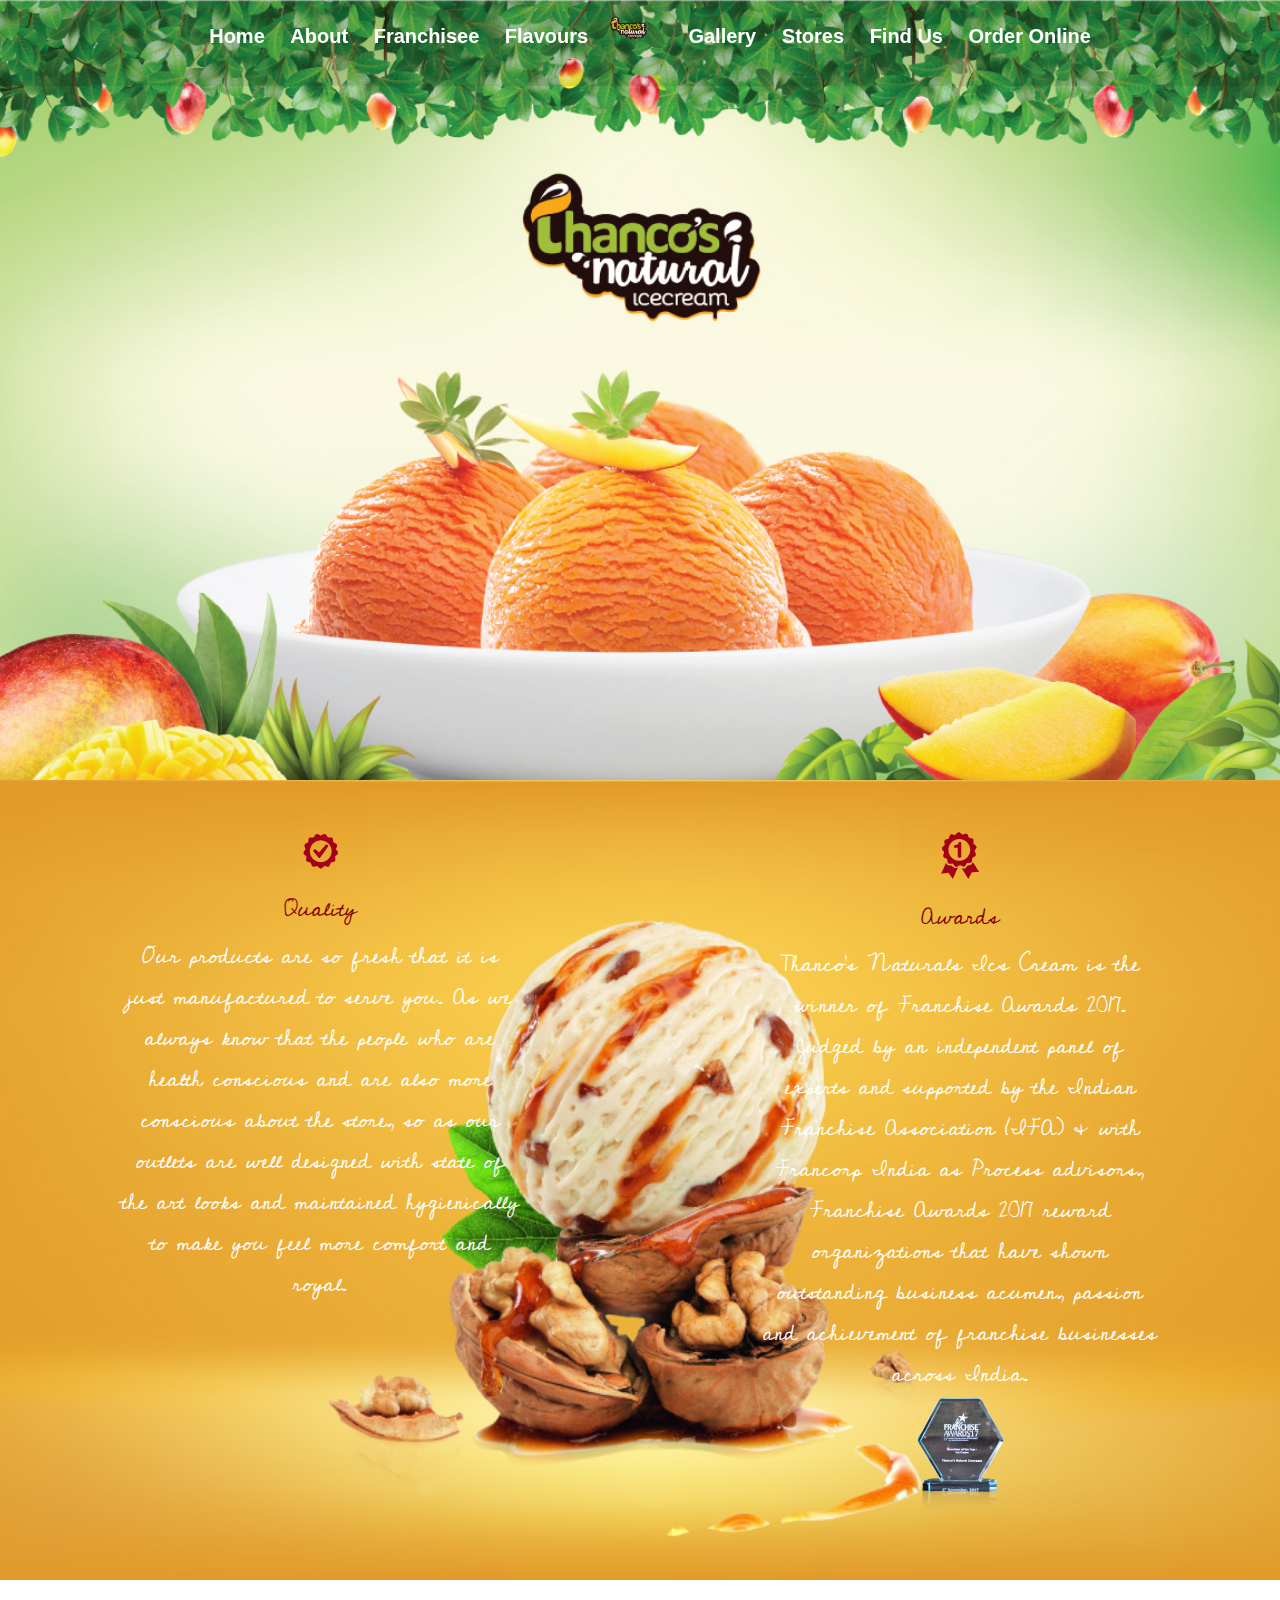
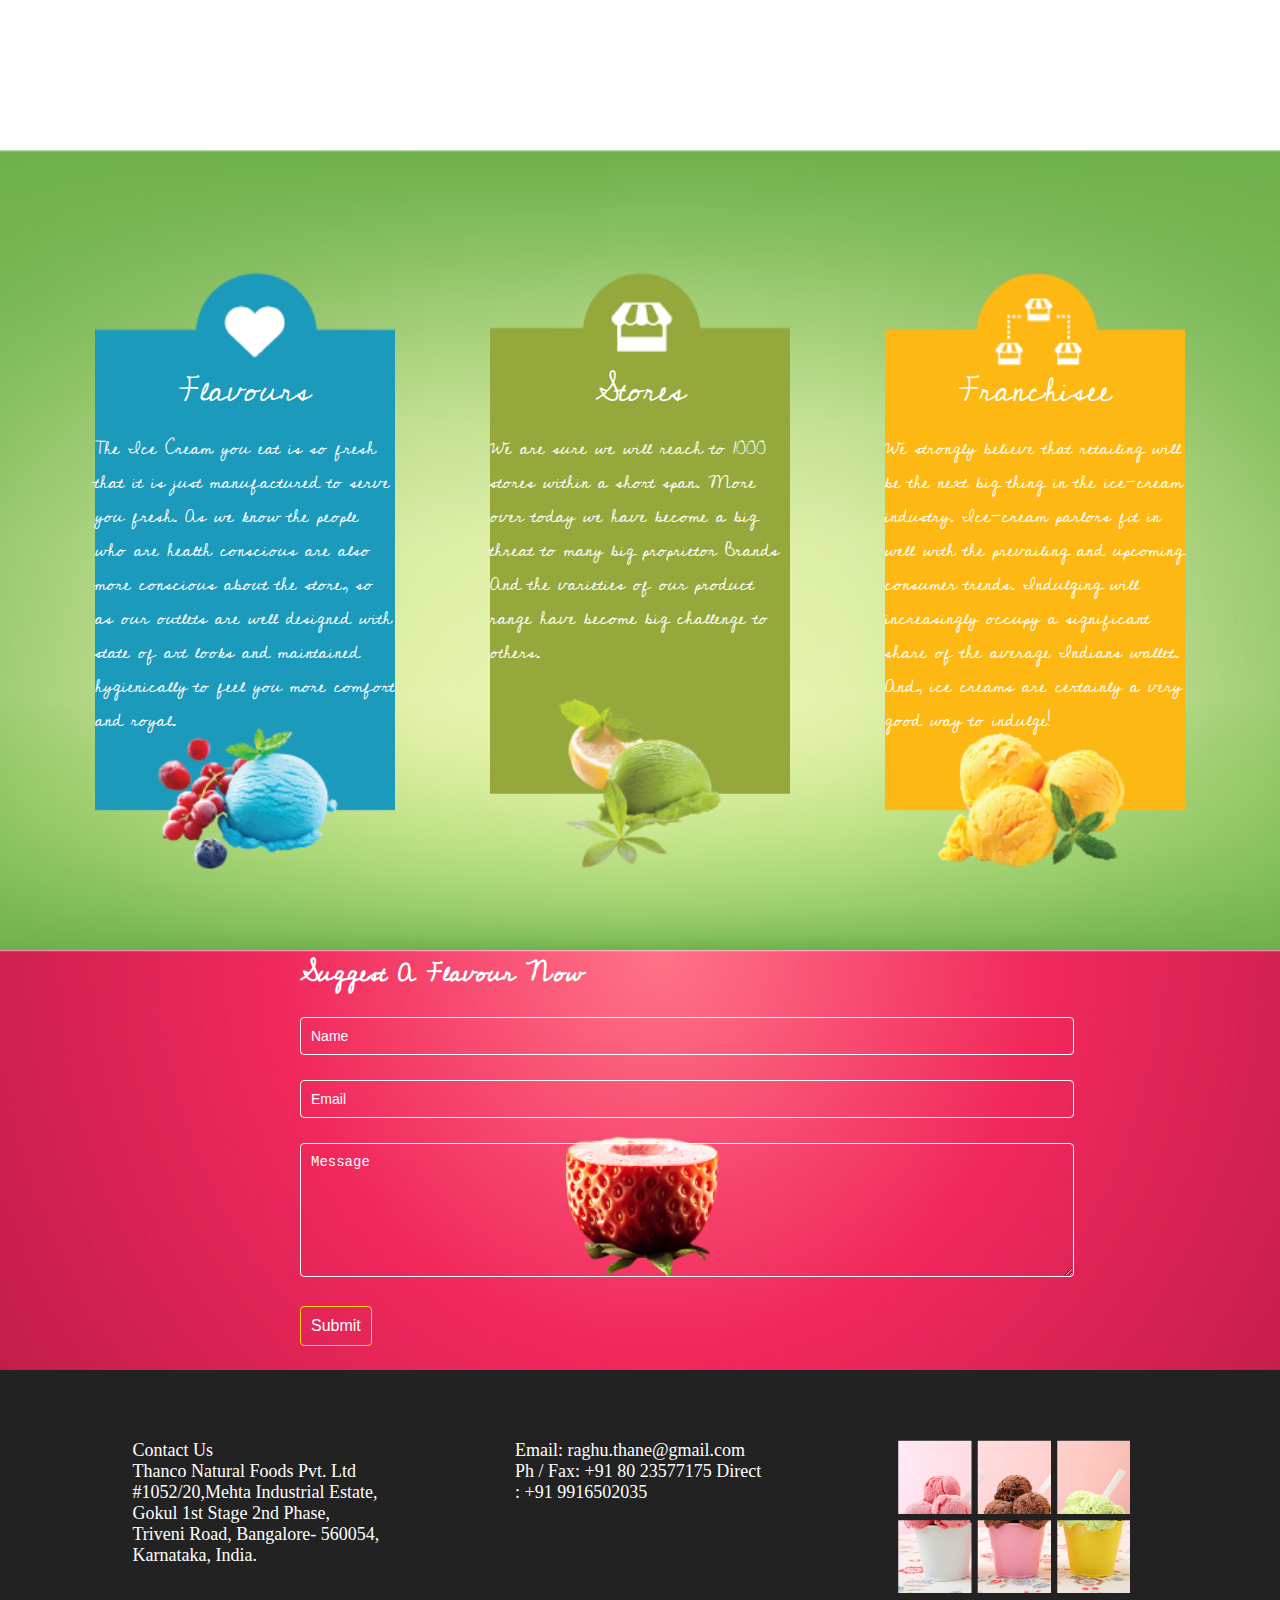
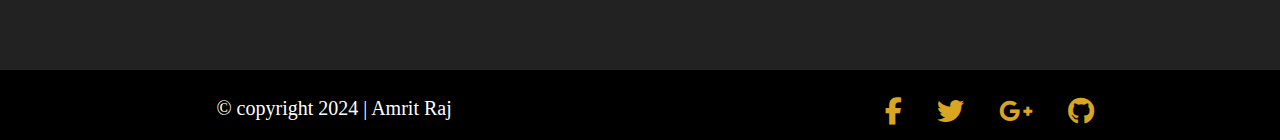
==== index.html @ 248a60b4 "link css file" ====
<!DOCTYPE html>
<html lang="en">
  <head>
    <meta charset="UTF-8" />
    <meta name="viewport" content="width=device-width, initial-scale=1.0" />
    <!-- 
    - primary meta tags
  -->
    <title>Thancos Natutal- Amazing & Delicious Ice-cream</title>
    <meta
      name="title"
      content="Thancos Natural - Amazing & Delicious Ice-cream"
    />
    <meta
      name="description"
      content="This is a Ice-cream Flavour website  made by Amrit Raj"
    />
    <!-- 
    - favicon
  -->
    <link
      rel="shortcut icon"
      href="../src/images/262-2624540_thancos-natural-ice-cream-parlour-thancos-natural-ice.png"
      type="image/svg+xml"
    />

    <!-- 
    - google font link
  -->
    <link
      rel="stylesheet"
      href="https://cdnjs.cloudflare.com/ajax/libs/font-awesome/6.5.2/css/all.min.css"
    />
    <link rel="preconnect" href="https://fonts.googleapis.com">
<link rel="preconnect" href="https://fonts.gstatic.com" crossorigin>
<link href="https://fonts.googleapis.com/css2?family=Cedarville+Cursive&display=swap" rel="stylesheet">

<!-- 
    -font Awesome link
  -->
  <link rel="stylesheet" href="https://cdnjs.cloudflare.com/ajax/libs/font-awesome/6.6.0/css/all.min.css" />

    <!-- 
    - custom css link
  -->
    <link rel="stylesheet" href="./public/style.css" />
  </head>

  <body>
    <!-- 
    -#HEADER
    -->
    <header>
      <nav class="top">
        <a href="#home">Home</a>
        <a href="#about">About</a>
        <a href="#franchisee">Franchisee</a>
        <a href="#flavours">Flavours</a>
        <img
          src="../assets/images/262-2624540_thancos-natural-ice-cream-parlour-thancos-natural-ice.png"
          height="30px"
          alt=""
        />
        <a href="#gallery">Gallery</a>
        <a href="#stores">Stores</a>
        <a href="#findUs">Find Us</a>
        <a href="#orderOnline">Order Online</a>
      </nav>
    </header>

    <!-- 
    #hero- Section
    -->

    <section>
      <div class="hero">
        <div class="quality">
          <div>
            <img src="../assets/images/quality-png.png" alt="" />
            <p>Quality</p>
          </div>
          <div>
            Our products are so fresh that it is just manufactured to serve you.
            As we always know that the people who are health conscious and are
            also more conscious about the store, so as our outlets are well
            designed with state of the art looks and maintained hygienically to
            make you feel more comfort and royal.
          </div>
        </div>
        <div class="award">
          <div>
            <img src="../assets/images/awards-png.png" alt="" />
            <p>Awards</p>
          </div>
          <div>
            Thanco’s Naturals Ics Cream is the winner of Franchise Awards 2017.
            Judged by an independent panel of experts and supported by the
            Indian Franchise Association (IFA) & with Francorp India as Process
            advisors, Franchise Awards 2017 reward organizations that have shown
            outstanding business acumen, passion and achievement of franchise
            businesses across India.
          </div>

          <div>
            <img src="../assets/images/Award.png" alt="" />
          </div>
        </div>
      </div>
    </section>

    <!-- 
    About
  -->
    <div class="section-ahed">
      <div class="section-ahed1">
        <div class="para">
          <p id="paragraph">Flavours</p>
          The Ice Cream you eat is so fresh that it is just manufactured to
          serve you fresh. As we know the people who are health conscious are
          also more conscious about the store, so as our outlets are well
          designed with state of art looks and maintained hygienically to feel
          you more comfort and royal.
        </div>
      </div>
      <div class="section-ahed2">
        <div class="para">
          <p id="paragraph">Stores</p>
          We are sure we will reach to 1000 stores within a short span. More
          over today we have become a big threat to many big proprietor Brands
          And the varieties of our product range have become big challenge to
          others.
        </div>
      </div>
      <div class="section-ahed3">
        <div class="para">
          <p id="paragraph">Franchisee</p>
          We strongly believe that retailing will be the next big thing in the
          ice-cream industry. Ice-cream parlors fit in well with the prevailing
          and upcoming consumer trends. Indulging will increasingly occupy a
          significant share of the average Indians wallet. And, ice creams are
          certainly a very good way to indulge!
        </div>
      </div>
    </div>
    <!-- 
    Suggest A Flavour Now
    -->
    <div class="forms">
      <div class="formBody">
        <h2>Suggest A Flavour Now</h2>
        <form action="">
          <input type="text" name="name" placeholder="Name" />
          <input type="email" name="email" placeholder="Email" />
          <textarea rows="7">Message</textarea>
        </form>
        <button>Submit</button>
      </div>
    </div>

    <!-- 
    Footer Section
    -->
    <footer>
      <div class="contact-section">
        <div class="div1">
          <div>Contact Us</div> 
          Thanco Natural Foods Pvt. Ltd #1052/20,Mehta Industrial
          Estate, Gokul 1st Stage 2nd Phase, Triveni Road, Bangalore- 560054,
          Karnataka, India.
        </div>
        <div class="div1">
          Email: raghu.thane@gmail.com Ph / Fax: +91 80 23577175 Direct : +91
          9916502035
        </div>
        <div class="div1">
          <img src="../assets/images/Thancos-Web-footer-png.png" alt="" />
        </div>
      </div>
      <div class="sub-footer">
        <div class="links">
          &copy; copyright 2024 |  Amrit Raj 
        </div>
        <div class="links">
        <span><a href=""><i class="fa-brands fa-facebook-f"></i></a></span>
         <span> <a href=""><i class="fa-brands fa-twitter"></i></a></span>
          <span><a href=""><i class="fa-brands fa-google-plus-g"></i></a></span>
          <span><a href=""><i class="fa-brands fa-github"></i></a></span>
        </div>
      </div>
    </footer>
  </body>
</html>
---- public/style.css ----
/*-----------------------------------*\
  #index.css
\*-----------------------------------*/

/**
 * copyright 2024 theamritraj
 */

 .cedarville-cursive-regular {
  font-family: "Cedarville Cursive", cursive;
  font-weight: 400;
  font-style: normal;
 }

 *{
    
    padding: 0;
    margin: 0;
    /* background-image: url(../assets/images/Banner.jpg); */

 }
 header{
  height: 780px;
  width: 100%;
  background-image: url('../assets/images/Banner.jpg');
  background-repeat: no-repeat;
  background-size: cover;
  background-position: center;
  
}
nav{
  position: sticky;
  top: 0px;
}

 a{
  text-decoration: none;
  color: white;
  margin-left: 20px;

 }
 a:hover{
  color: #E06464;
 }

.top{
  font-family:arial,san sans-serif;
  font-size: 20px;
  height: 60px;
  text-align: center;
  padding: 13px;
  font-weight: bold;
  position: sticky;
  top: 0;
  z-index: 1000;
  background: #00000017;
  color: #666666;

    
}

/* #hero */
.hero{
  height: 800px;
  width: 100%;
  background-color: black;
  background-image: url(../assets/images/Thancos-Web-bg.jpg);
  background-repeat: no-repeat;
  background-size: cover;
  background-position: center;
  display: flex;
  justify-content:space-around;
}
.quality, .award{
  font-family: "Cedarville Cursive", cursive;
  font-style: normal;
  font-size: 22px;
  color: white;
  width: 400px;
  text-align: center;
  margin-top: 50px;
}
p{
  font-size: 23px;
  font-style: cursive;
  font-family: sans-serif cursive;
  font-style: normal;
  color: maroon;
  margin-bottom: 5px;
}


/* 
  section-Ahed
*/

.section-ahed{
  background-image: url(../assets/images/Thancos-Web-Flav-bg.jpg);
  color: white;
  height: 800px;
  width: 100%;
  margin-top: 170px;
  background-repeat: no-repeat;
  background-size: cover;
  background-position: center;
  display: flex;
  justify-content: space-evenly;
}
.section-ahed1, .section-ahed2, .section-ahed3{
  background-image: url(../assets/images/Flavours.png);
  background-repeat: no-repeat;
  background-size: cover;
  background-position: center;
  height: 600px;
  width: 300px;
  margin-top: 120px;
}
.section-ahed2{
  background-image: url(../assets/images/Stores.png);
}
.section-ahed3{
  background-image: url(../assets/images/Franchise.png);
}
.para{
  margin-top: 90px;
  font-family: "Cedarville Cursive", cursive;
  font-size: 18px; 
}

#paragraph{
  color: white;
  text-align: center;
  margin-bottom: 10px;
  font-size: 33px;
}

/* 
  Suggest A Flavour Now
*/

.forms{
  height: 420px;
  background-image: url(../assets/images/Thancos-Web-1.jpg);
  background-repeat: no-repeat;
  background-size: cover;
  background-position: center;
}
.formBody{
  margin-left: 300px;
  margin-right: 120px
}

.forms h2 {
  margin-bottom: 20px;
  font-family: "Cedarville Cursive", cursive;
  font-size: 25px;
  color: white;
  
}

.forms label {
  display: block;
  margin-bottom: 5px;
  font-weight: bold;
  color: white;
}

.forms input,
.forms textarea {
  width: calc(90%);
  padding: 10px;
  margin-bottom: 25px;
  border: 1px solid white;
  color: white;
  border-radius: 4px;
  box-sizing: border-box;
  font-size: 14px;
  background-color: inherit;
}

.forms input::placeholder,
.forms textarea::placeholder {
  color: white;
}

button {
  padding: 10px;
  background-color:inherit;
  border: 1px solid gold;
  border-radius: 4px;
  color: white;
  font-size: 16px;
  cursor: pointer;
}

.forms button:hover {
  background-color: inherit;
  cursor: pointer;
  
}

/* 
  footer-Section
*/
.contact-section{
  display: flex;
  justify-content: space-evenly;
  height: 300px;
  color: white;
  background: #222222;
  

}
.div1, .div2, .div3{
  height: 230px;
  width: 250px;
  margin-top: 70px;
  font-family: cursive;
  font-size: 18px;
}
.sub-footer{
  height: 70px;
  background-color: black;
  color: white;
  display: flex;
  justify-content: space-around;
}
.links{
  margin-top: 27px;
  font-size: 20px;
  margin-left: 30px;
}
.links a{
  margin-top: 25px;
  font-size: 27px;
  margin-left: 30px;
  color: goldenrod;
  cursor: pointer;
}
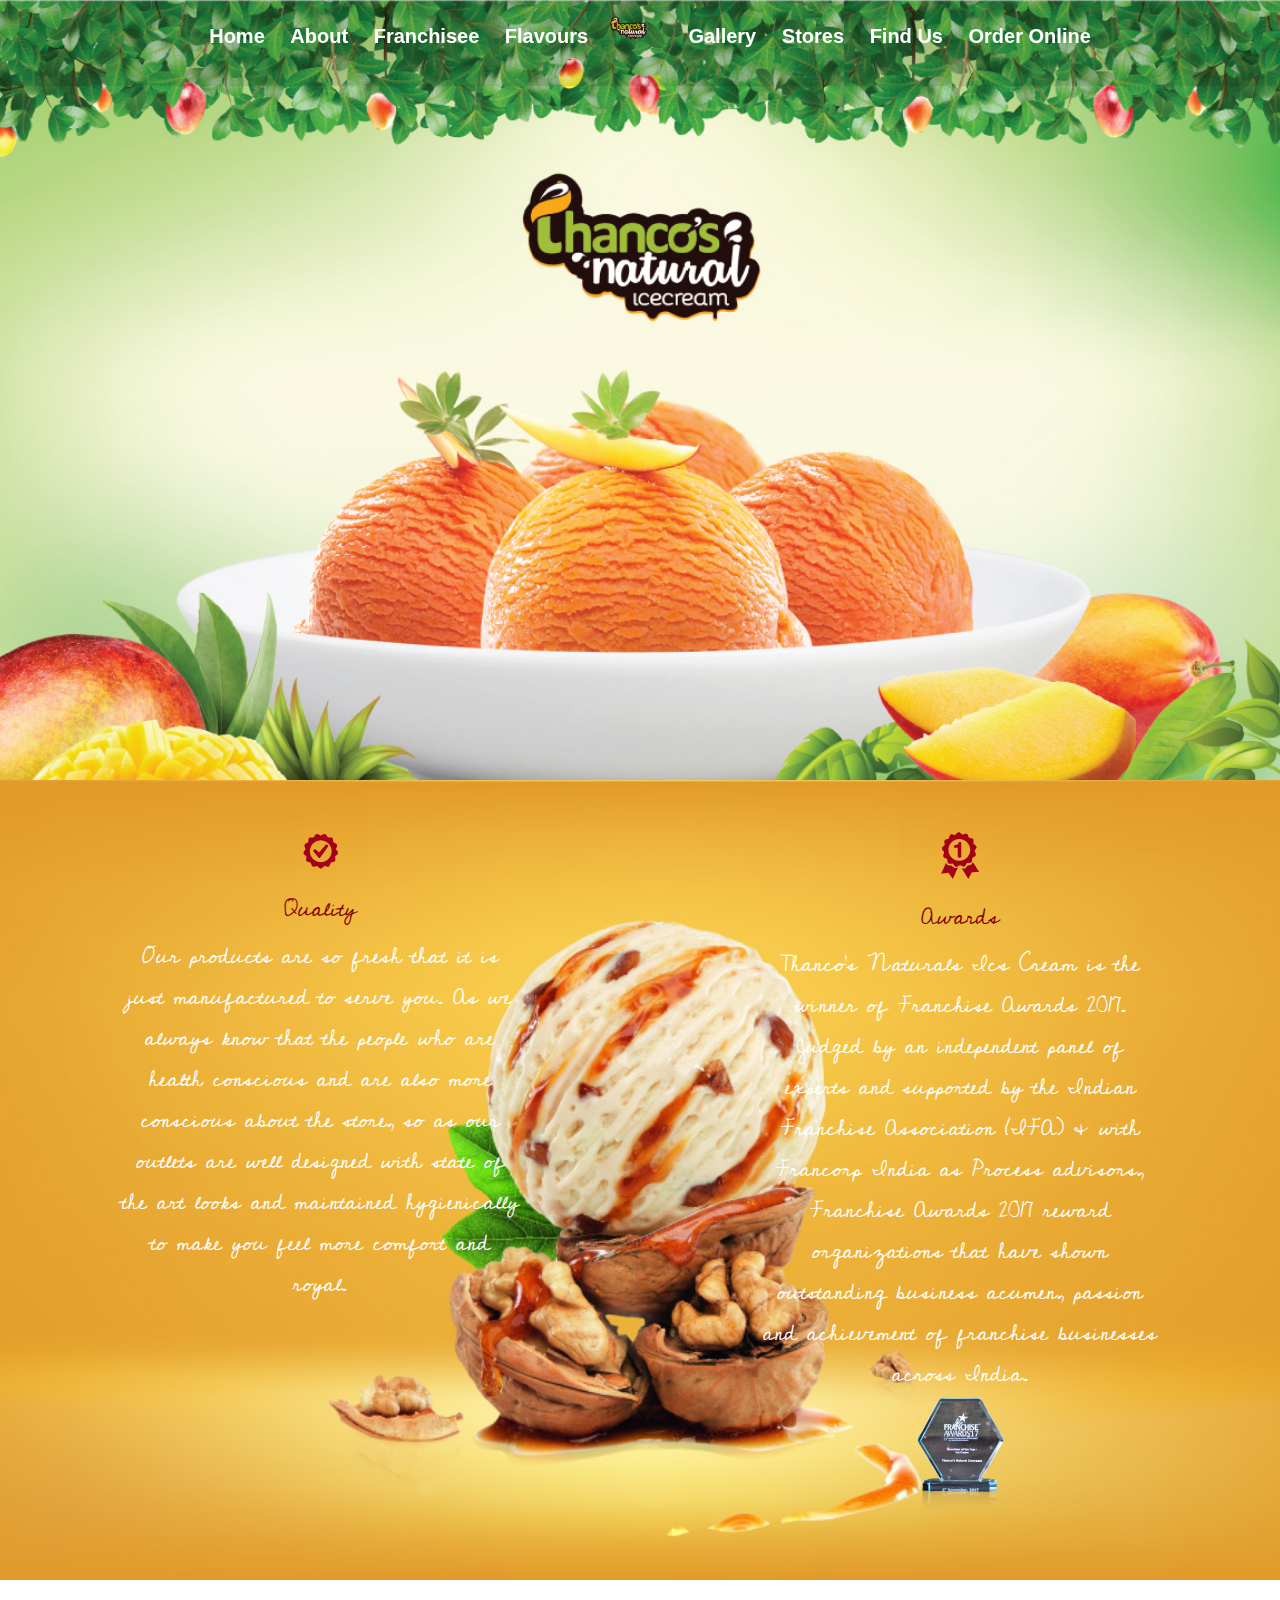
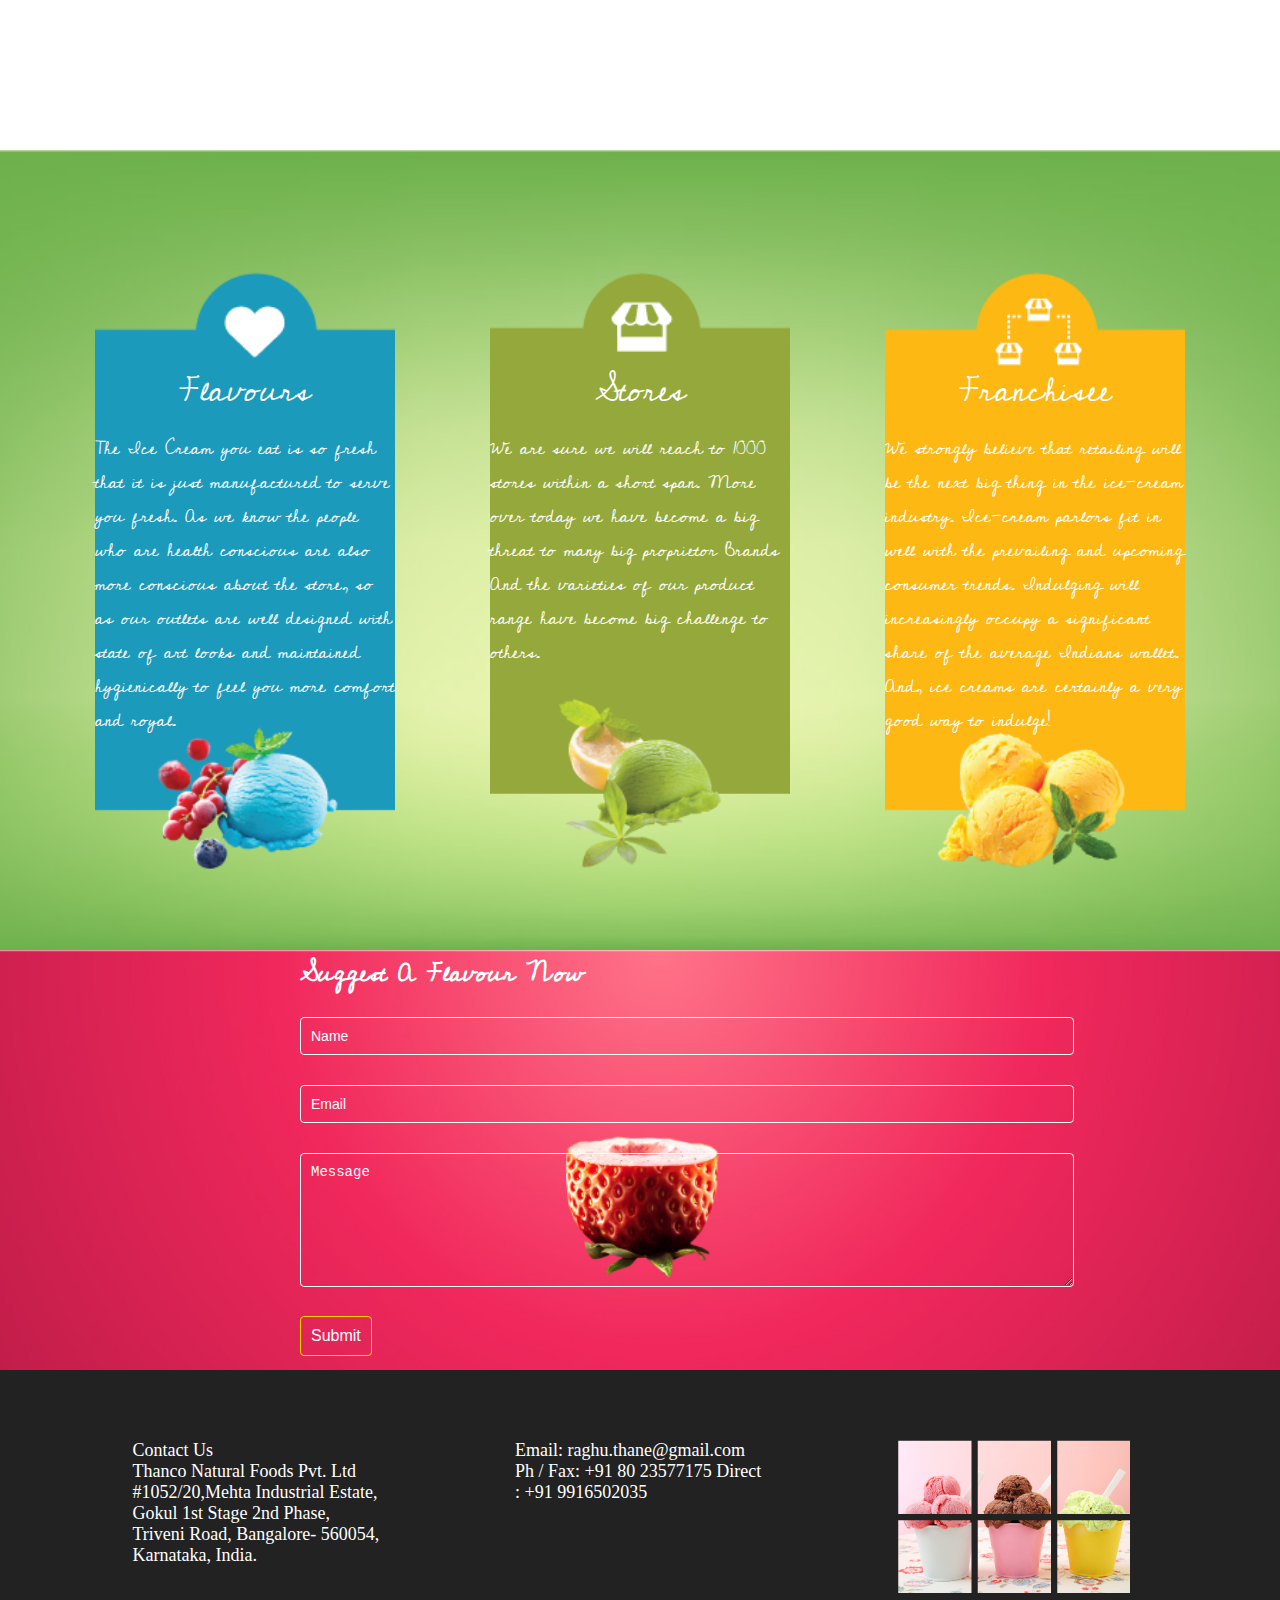
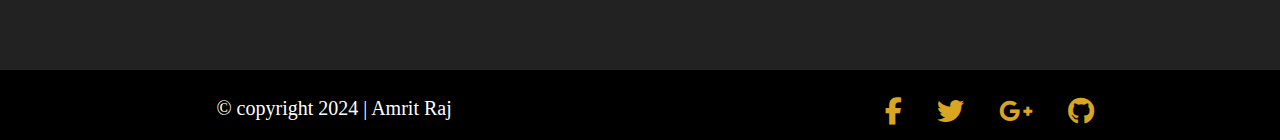
==== commit a6c4e320: "Update index.html" ====
--- a/index.html
+++ b/index.html
@@ -149,11 +149,15 @@
       <div class="formBody">
         <h2>Suggest A Flavour Now</h2>
         <form action="">
+          <label for="name"></label>
           <input type="text" name="name" placeholder="Name" />
+          <label for="email"></label>
           <input type="email" name="email" placeholder="Email" />
-          <textarea rows="7">Message</textarea>
+          <label for="textarea"></label>
+          <textarea rows="7" name="textarea">Message</textarea>
+          <div><button>Submit</button></div>
         </form>
-        <button>Submit</button>
+        
       </div>
     </div>
 
@@ -173,7 +177,7 @@
           9916502035
         </div>
         <div class="div1">
-          <img src="../assets/images/Thancos-Web-footer-png.png" alt="" />
+          <img src="./assets/images/Thancos-Web-footer-png.png" alt="" />
         </div>
       </div>
       <div class="sub-footer">
@@ -184,7 +188,7 @@
         <span><a href=""><i class="fa-brands fa-facebook-f"></i></a></span>
          <span> <a href=""><i class="fa-brands fa-twitter"></i></a></span>
           <span><a href=""><i class="fa-brands fa-google-plus-g"></i></a></span>
-          <span><a href=""><i class="fa-brands fa-github"></i></a></span>
+          <span><a href="https://github.com/theamritraj"><i class="fa-brands fa-github"></i></a></span>
         </div>
       </div>
     </footer>
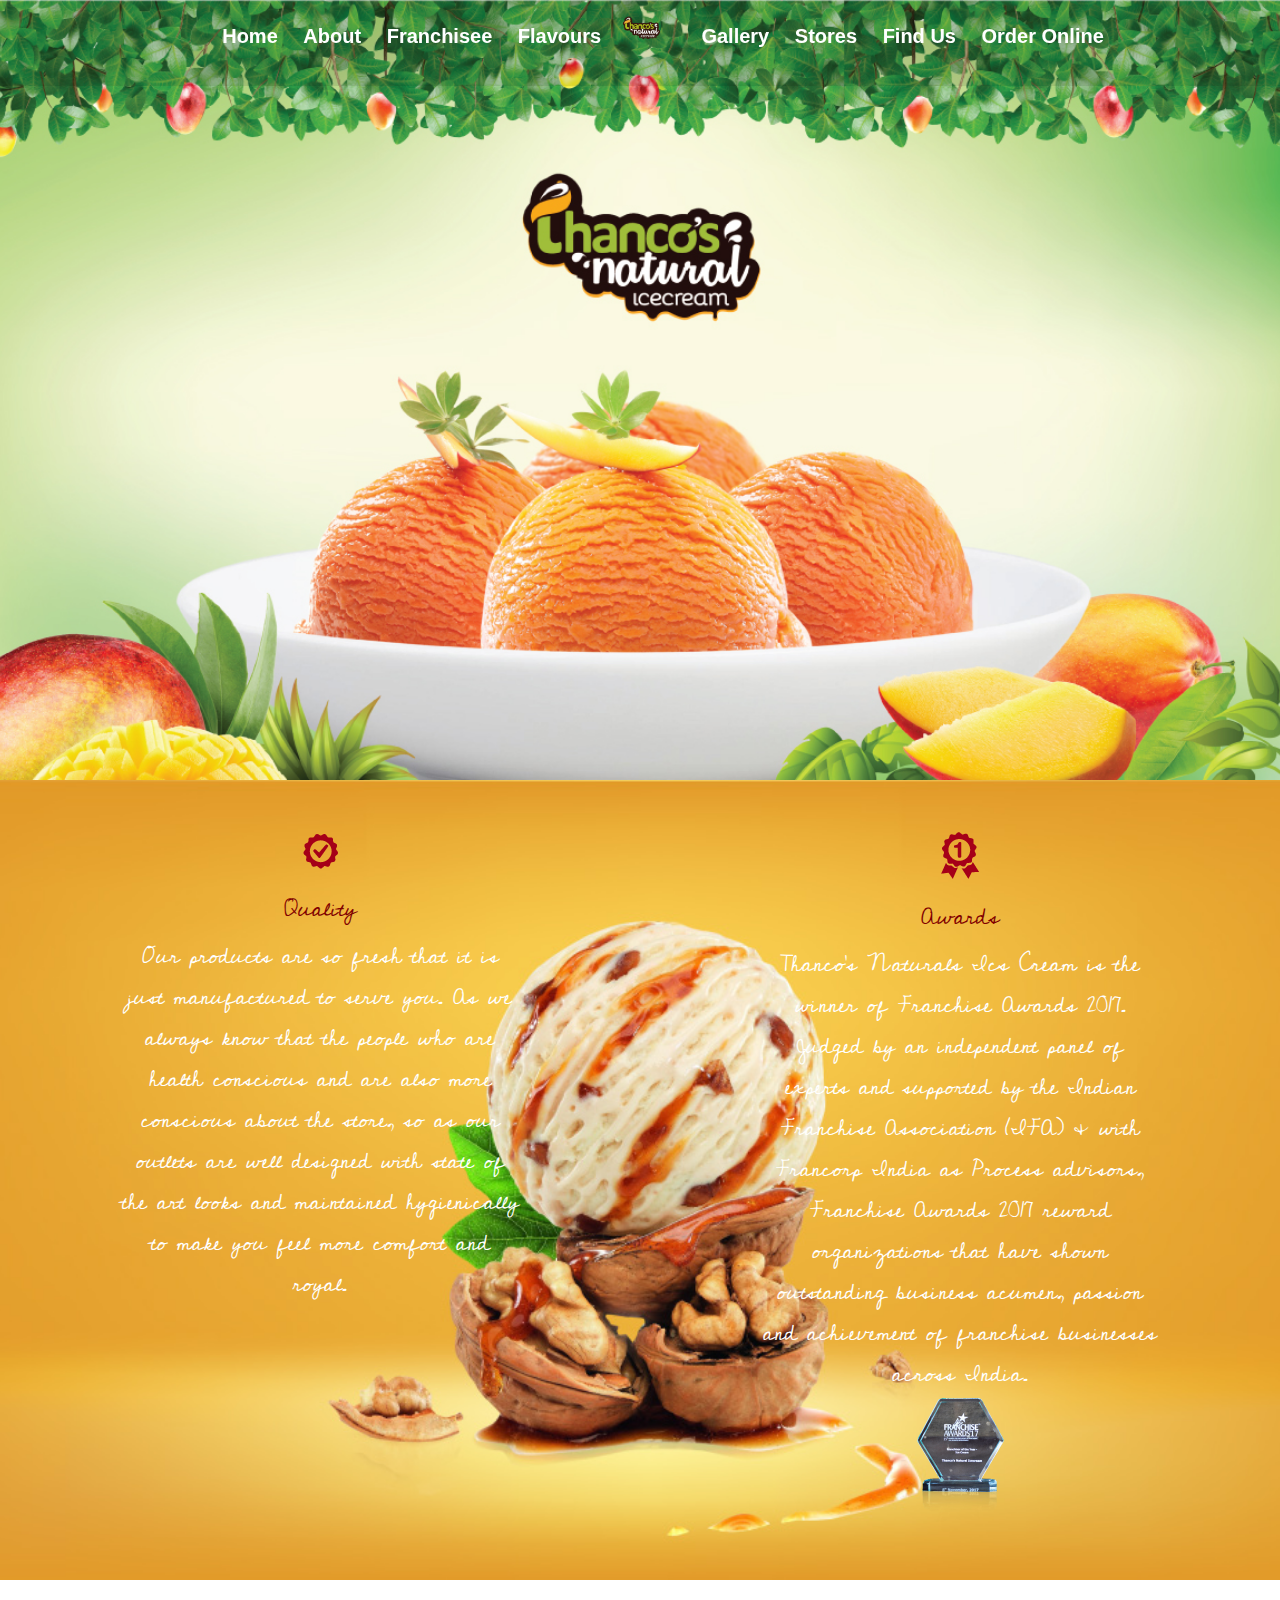
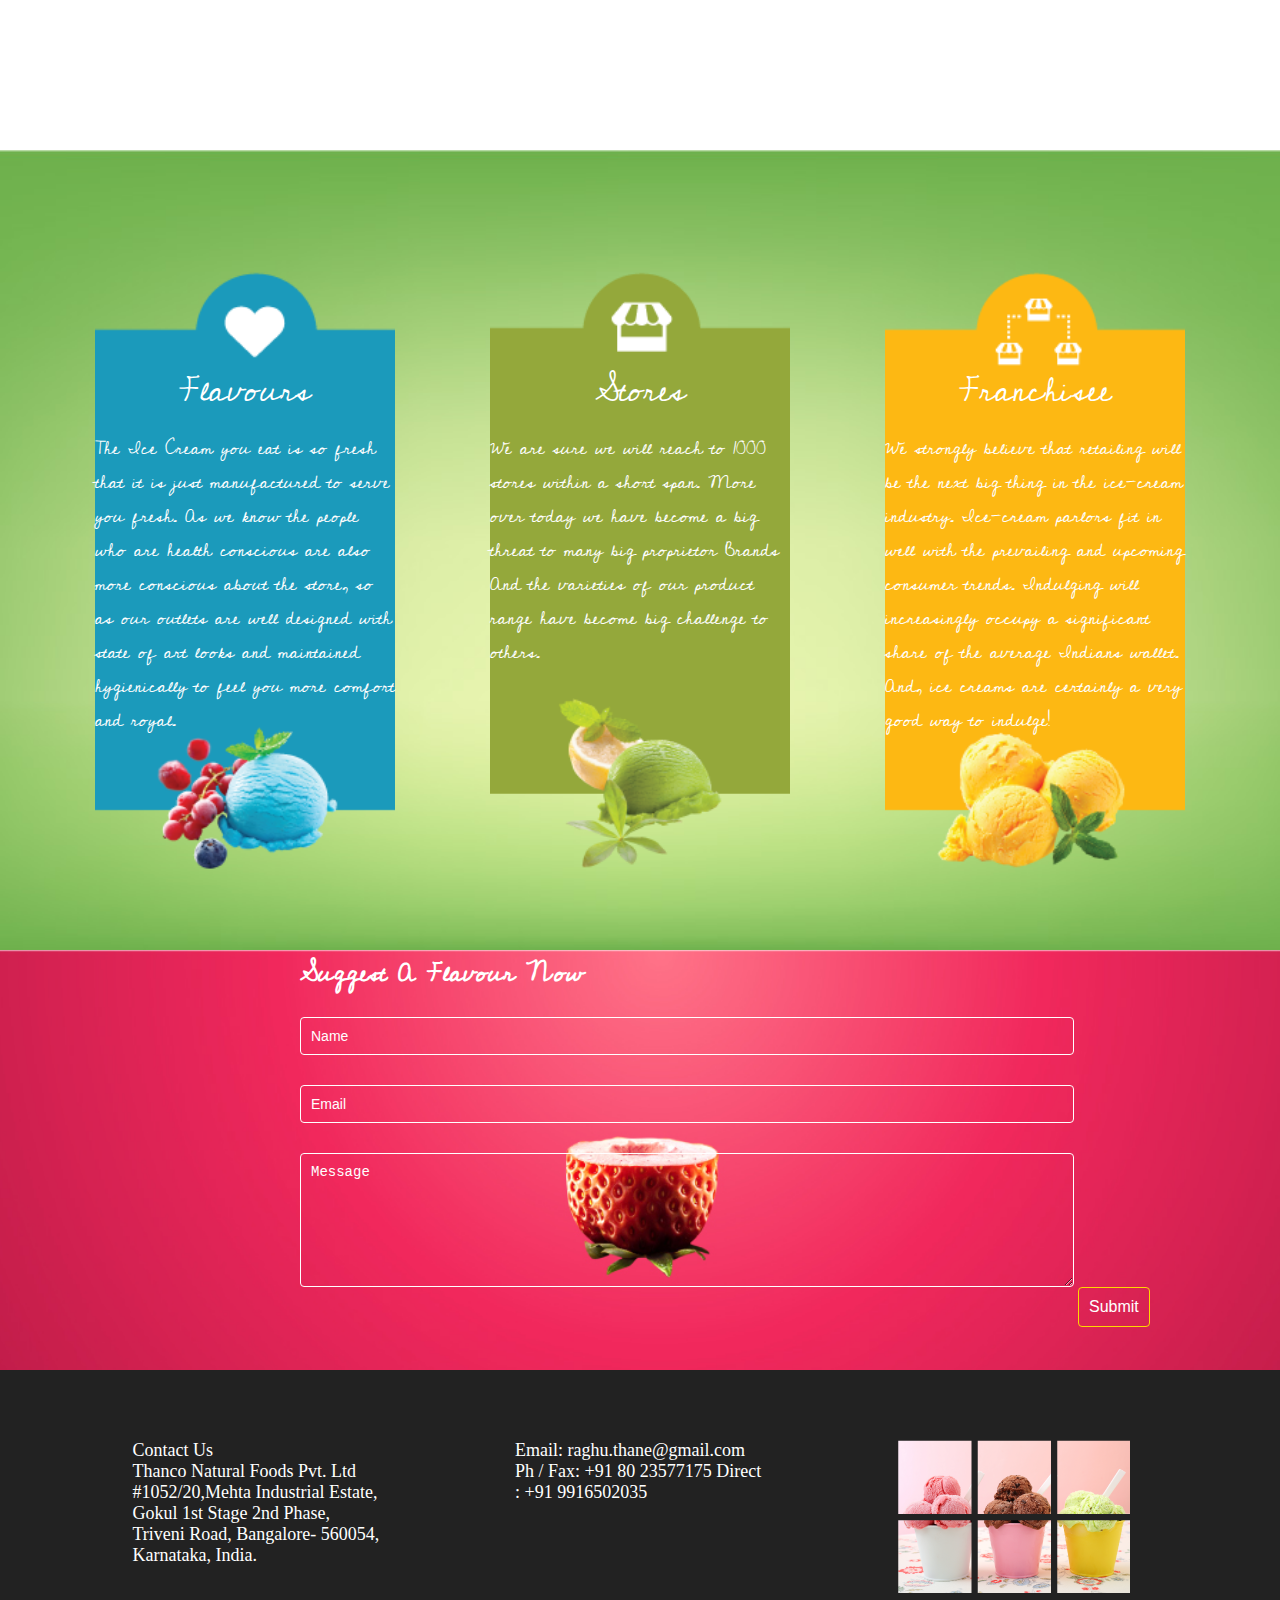
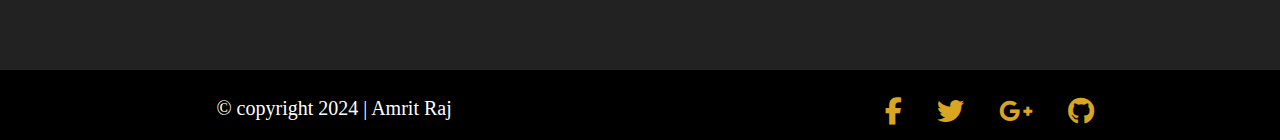
==== commit f2f37f09: "position button" ====
--- a/index.html
+++ b/index.html
@@ -52,18 +52,18 @@
     -->
     <header>
       <nav class="top">
-        <a href="#home">Home</a>
-        <a href="#about">About</a>
-        <a href="#franchisee">Franchisee</a>
-        <a href="#flavours">Flavours</a>
+        <a href="index.html">Home</a>
+        <a href="about.html">About</a>
+        <a href="franchisee.html">Franchisee</a>
+        <a href="flavours.html">Flavours</a>
         <img
           src="../assets/images/262-2624540_thancos-natural-ice-cream-parlour-thancos-natural-ice.png"
           height="30px"
           alt=""
         />
-        <a href="#gallery">Gallery</a>
-        <a href="#stores">Stores</a>
-        <a href="#findUs">Find Us</a>
+        <a href="gallery.html">Gallery</a>
+        <a href="stores.html">Stores</a>
+        <a href="findUs.html">Find Us</a>
         <a href="#orderOnline">Order Online</a>
       </nav>
     </header>
@@ -155,7 +155,7 @@
           <input type="email" name="email" placeholder="Email" />
           <label for="textarea"></label>
           <textarea rows="7" name="textarea">Message</textarea>
-          <div><button>Submit</button></div>
+          <button>Submit</button>
         </form>
         
       </div>
--- a/public/style.css
+++ b/public/style.css
@@ -1,5 +1,5 @@
 /*-----------------------------------*\
-  #index.css
+  #style.css
 \*-----------------------------------*/
 
 /**
@@ -29,17 +29,22 @@
   
 }
 nav{
-  position: sticky;
+  position: fixed;
   top: 0px;
-}
-
- a{
+  width: 100vw;
+}
+
+ .top a{
   text-decoration: none;
   color: white;
   margin-left: 20px;
 
  }
- a:hover{
+ .top a.active {
+  color: #ff6347; /* Color for the active link */
+  
+}
+.top a:hover{
   color: #E06464;
  }
 
@@ -50,13 +55,8 @@
   text-align: center;
   padding: 13px;
   font-weight: bold;
-  position: sticky;
-  top: 0;
-  z-index: 1000;
   background: #00000017;
   color: #666666;
-
-    
 }
 
 /* #hero */
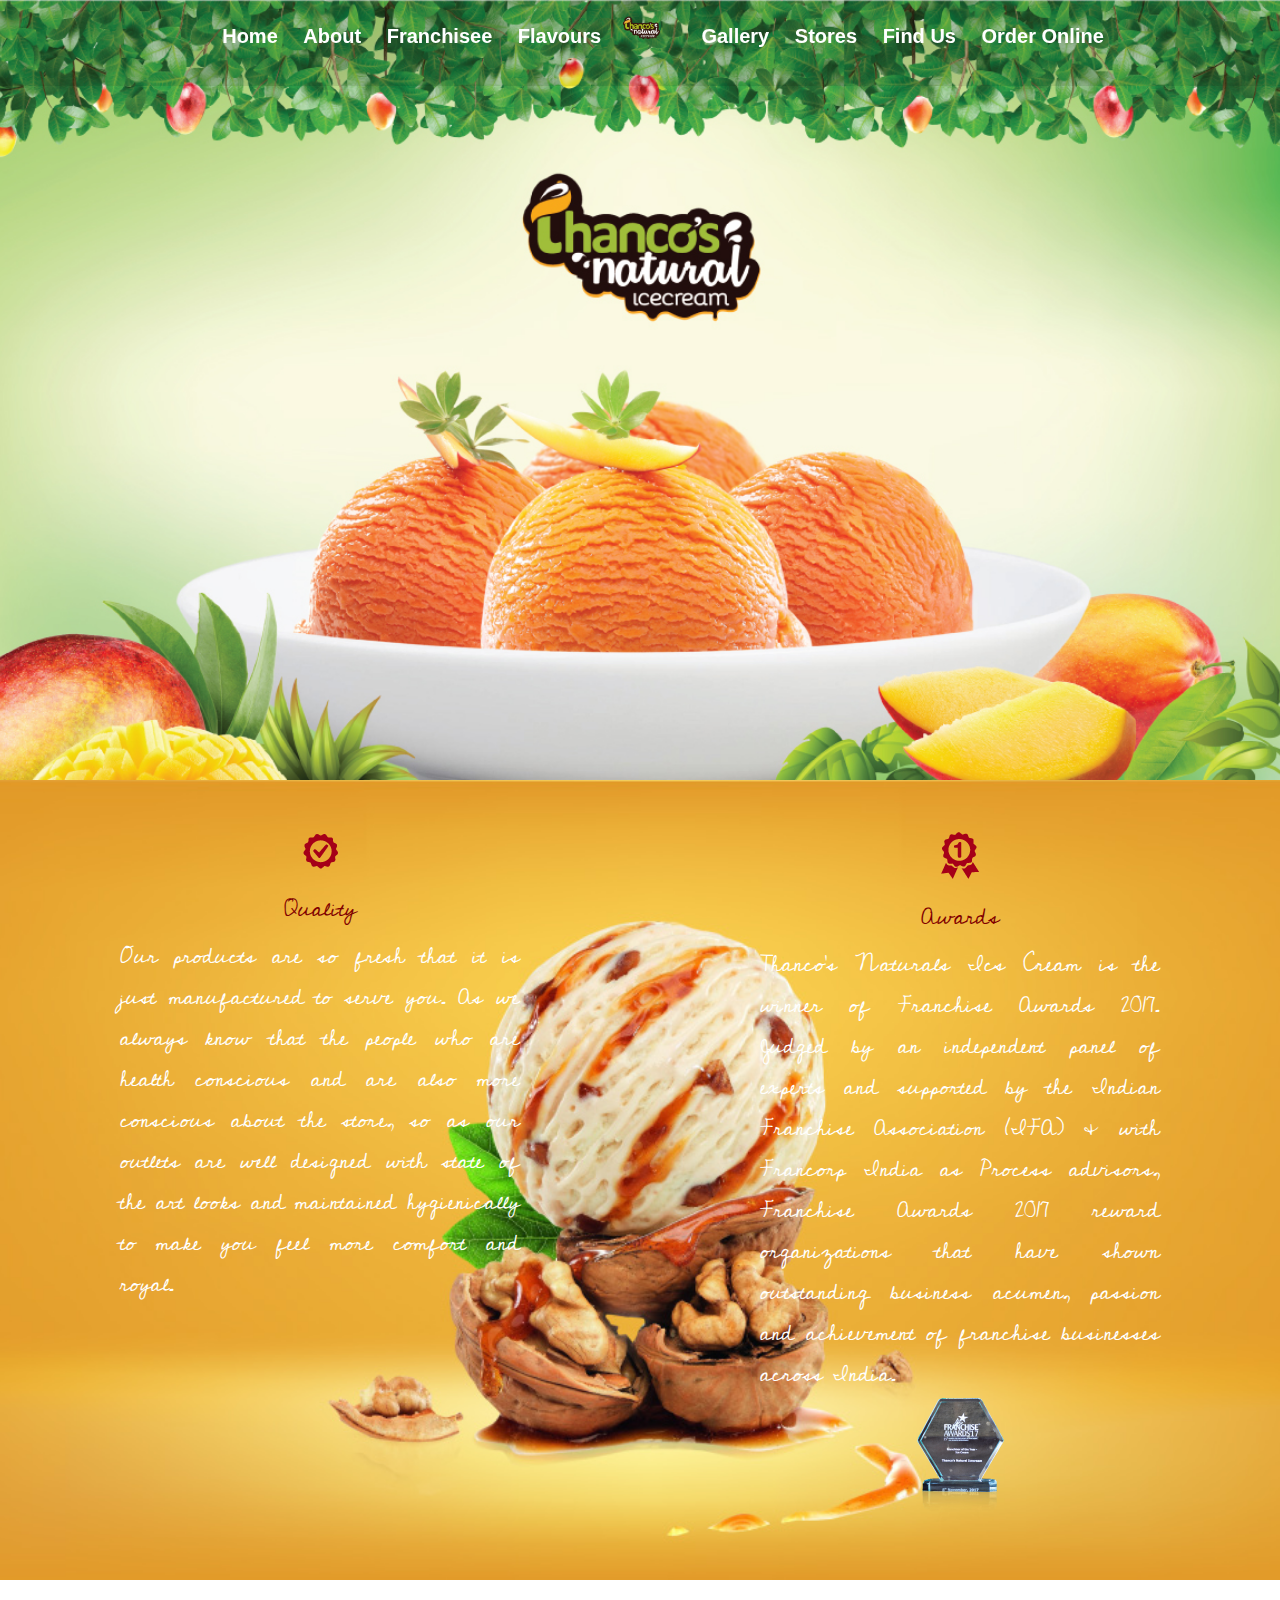
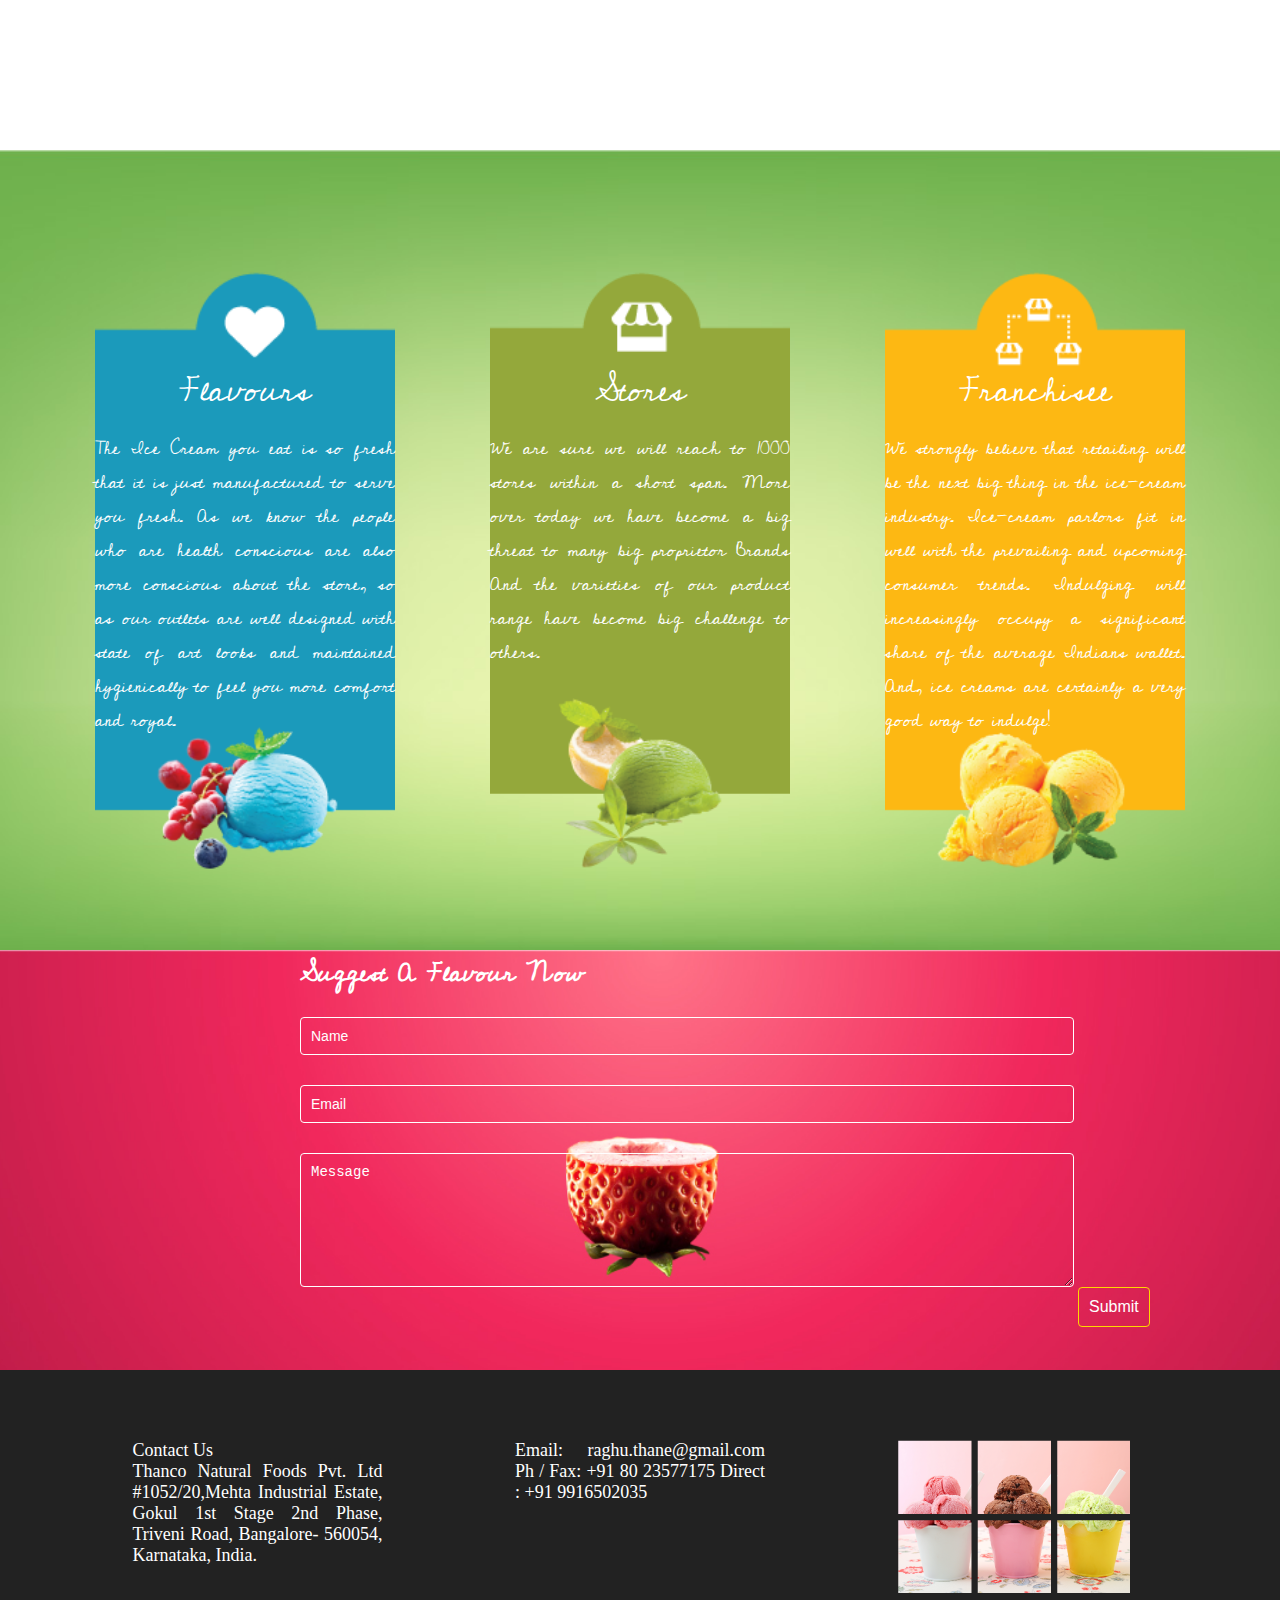
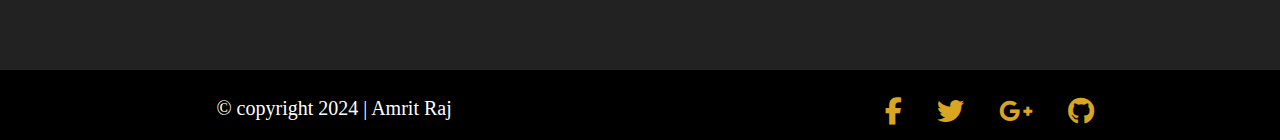
==== commit adef8fda: "update" ====
--- a/index.html
+++ b/index.html
@@ -79,7 +79,7 @@
             <img src="../assets/images/quality-png.png" alt="" />
             <p>Quality</p>
           </div>
-          <div>
+          <div id="text-align">
             Our products are so fresh that it is just manufactured to serve you.
             As we always know that the people who are health conscious and are
             also more conscious about the store, so as our outlets are well
@@ -92,7 +92,7 @@
             <img src="../assets/images/awards-png.png" alt="" />
             <p>Awards</p>
           </div>
-          <div>
+          <div id="text-align">
             Thanco’s Naturals Ics Cream is the winner of Franchise Awards 2017.
             Judged by an independent panel of experts and supported by the
             Indian Franchise Association (IFA) & with Francorp India as Process
--- a/public/style.css
+++ b/public/style.css
@@ -79,6 +79,10 @@
   width: 400px;
   text-align: center;
   margin-top: 50px;
+  /* text-align: justify; */
+}
+#text-align{
+  text-align: justify;
 }
 p{
   font-size: 23px;
@@ -125,6 +129,7 @@
   margin-top: 90px;
   font-family: "Cedarville Cursive", cursive;
   font-size: 18px; 
+  text-align: justify;
 }
 
 #paragraph{
@@ -217,6 +222,8 @@
   margin-top: 70px;
   font-family: cursive;
   font-size: 18px;
+  text-align: justify;
+
 }
 .sub-footer{
   height: 70px;
